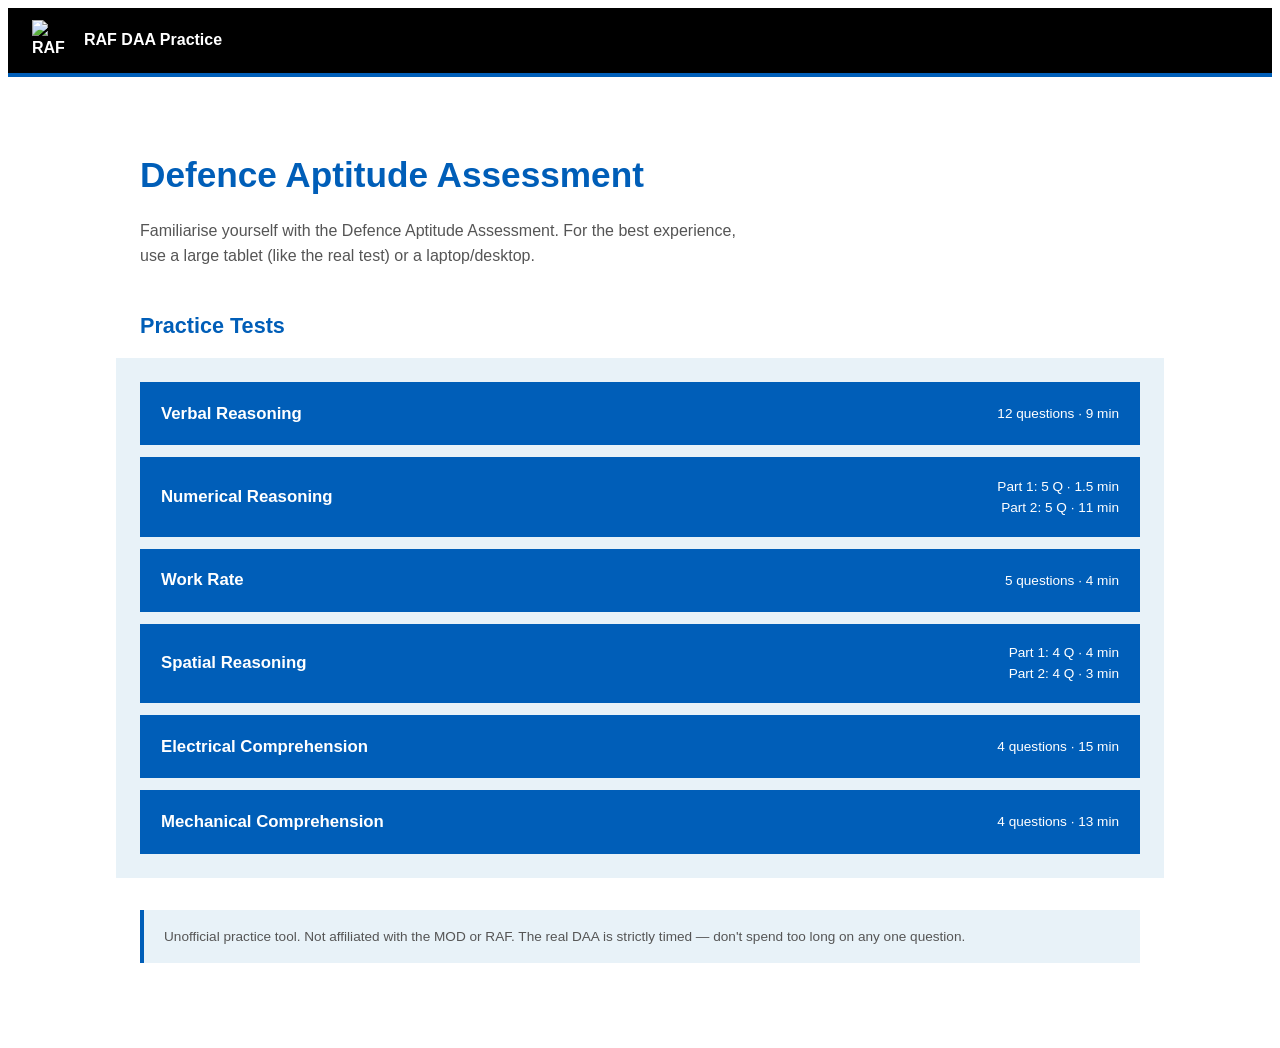
==== index.html @ e49e0d65 "Update index.html" ====
<!DOCTYPE html>
<html lang="en">
<head>
  <meta charset="UTF-8">
  <meta name="viewport" content="width=device-width, initial-scale=1.0">

  <title>RAF DAA Practice</title>

  <!-- Browser tab icon -->
  <link rel="icon" type="image/png" sizes="32x32" href="./assets/raf-roundel.png?v=2">
  <link rel="shortcut icon" type="image/png" href="./assets/raf-roundel.png?v=2">

  <!-- Main stylesheet -->
  <link rel="stylesheet" href="style.css">
</head>
<body>
  <header class="topbar">
  <a class="topbar-brand" href="./">
    <img src="./assets/raf-toolbar-logo.png" alt="RAF" class="raf-logo">
    <span>RAF DAA Practice</span>
  </a>
  </header>

  <main class="page">
    <h1 class="page-title">Defence Aptitude Assessment</h1>
    <p class="page-intro">
      Familiarise yourself with the Defence Aptitude Assessment.
      For the best experience, use a large tablet (like the real test)
      or a laptop/desktop.
    </p>

    <h2 class="section-heading">Practice Tests</h2>

    <ul class="test-list">
      <li>
        <a class="test-row" href="tests/verbal/">
          <span class="test-name">Verbal Reasoning</span>
          <span class="test-detail">12 questions · 9 min</span>
        </a>
      </li>
      <li>
        <a class="test-row" href="tests/numerical/">
          <span class="test-name">Numerical Reasoning</span>
          <span class="test-detail">Part 1: 5 Q · 1.5 min<br>Part 2: 5 Q · 11 min</span>
        </a>
      </li>
      <li>
        <a class="test-row" href="tests/work-rate/">
          <span class="test-name">Work Rate</span>
          <span class="test-detail">5 questions · 4 min</span>
        </a>
      </li>
      <li>
        <a class="test-row" href="tests/spatial/">
          <span class="test-name">Spatial Reasoning</span>
          <span class="test-detail">Part 1: 4 Q · 4 min<br>Part 2: 4 Q · 3 min</span>
        </a>
      </li>
      <li>
        <a class="test-row" href="tests/electrical/">
          <span class="test-name">Electrical Comprehension</span>
          <span class="test-detail">4 questions · 15 min</span>
        </a>
      </li>
      <li>
        <a class="test-row" href="tests/mechanical/">
          <span class="test-name">Mechanical Comprehension</span>
          <span class="test-detail">4 questions · 13 min</span>
        </a>
      </li>
    </ul>

    <p class="page-note">
      Unofficial practice tool. Not affiliated with the MOD or RAF.
      The real DAA is strictly timed — don't spend too long on any one question.
    </p>
  </main>
</body>
</html>
---- style.css ----
:root {
  --raf-blue: #005eb8;
  --raf-blue-dark: #004b93;
  --raf-light-blue: #e8f2f8;
  --raf-border: #d4e2ea;

  --text: #222222;
  --text-muted: #555555;

  --black: #000000;

  --radius: 2px;
  --max-width: 1000px;

  --font: Arial, Helvetica, sans-serif;
  --font-mono: "SF Mono", Consolas, monospace;
}

body {
  font-family: var(--font);
  background: #ffffff;
  min-height: 100vh;
  color: var(--text);
  line-height: 1.55;
  -webkit-font-smoothing: antialiased;
}

/* ============================================
   TOPBAR
   ============================================ */

.topbar {
  background: #000;
  border-bottom: 4px solid var(--raf-blue);
  padding: 0.75rem 1.5rem;
}

.topbar-brand {
  display: inline-flex;
  align-items: center;
  gap: 0.75rem;
  color: #fff;
  text-decoration: none;
  font-weight: 700;
  font-size: 1rem;
}

.topbar-brand:hover {
  color: #fff;
}

.raf-logo {
  width: 40px;
  height: 40px;
  object-fit: contain;
}

/* ============================================
   PAGE
   ============================================ */

.page {
  max-width: var(--max-width);
  margin: 0 auto;
  padding: 3rem 1.5rem 4rem;
}

.page-title {
  color: var(--raf-blue);
  font-size: 2.2rem;
  font-weight: 700;
  margin-bottom: 0.75rem;
}

.page-intro {
  color: var(--text-muted);
  font-size: 1rem;
  max-width: 70ch;
  margin-bottom: 2.5rem;
}

/* ============================================
   TEST SECTION
   ============================================ */

.section-heading {
  color: var(--raf-blue);
  font-size: 1.35rem;
  font-weight: 700;
  margin-bottom: 1rem;
}

.test-list {
  list-style: none;
  background: var(--raf-light-blue);
  margin: 0 -1.5rem;
  padding: 1.5rem;
}

.test-list li {
  margin: 0 0 0.75rem;
}

.test-list li:last-child {
  margin-bottom: 0;
}

/* ============================================
   TEST BUTTONS
   ============================================ */

.test-row {
  display: flex;
  justify-content: space-between;
  align-items: center;
  gap: 1.5rem;

  padding: 1.1rem 1.25rem;

  background: var(--raf-blue);
  color: #fff;

  text-decoration: none;
  border: 1px solid var(--raf-blue);

  transition:
    background 0.15s ease,
    border-color 0.15s ease;
}

.test-row:hover {
  background: var(--raf-blue-dark);
  border-color: var(--raf-blue-dark);
}

.test-name {
  font-size: 1.05rem;
  font-weight: 700;
}

.test-detail {
  font-size: 0.85rem;
  text-align: right;
  color: #fff;
  font-variant-numeric: tabular-nums;
}

/* ============================================
   NOTE
   ============================================ */

.page-note {
  margin-top: 2rem;
  padding: 1rem 1.25rem;

  background: var(--raf-light-blue);
  border-left: 4px solid var(--raf-blue);

  font-size: 0.85rem;
  color: var(--text-muted);
}
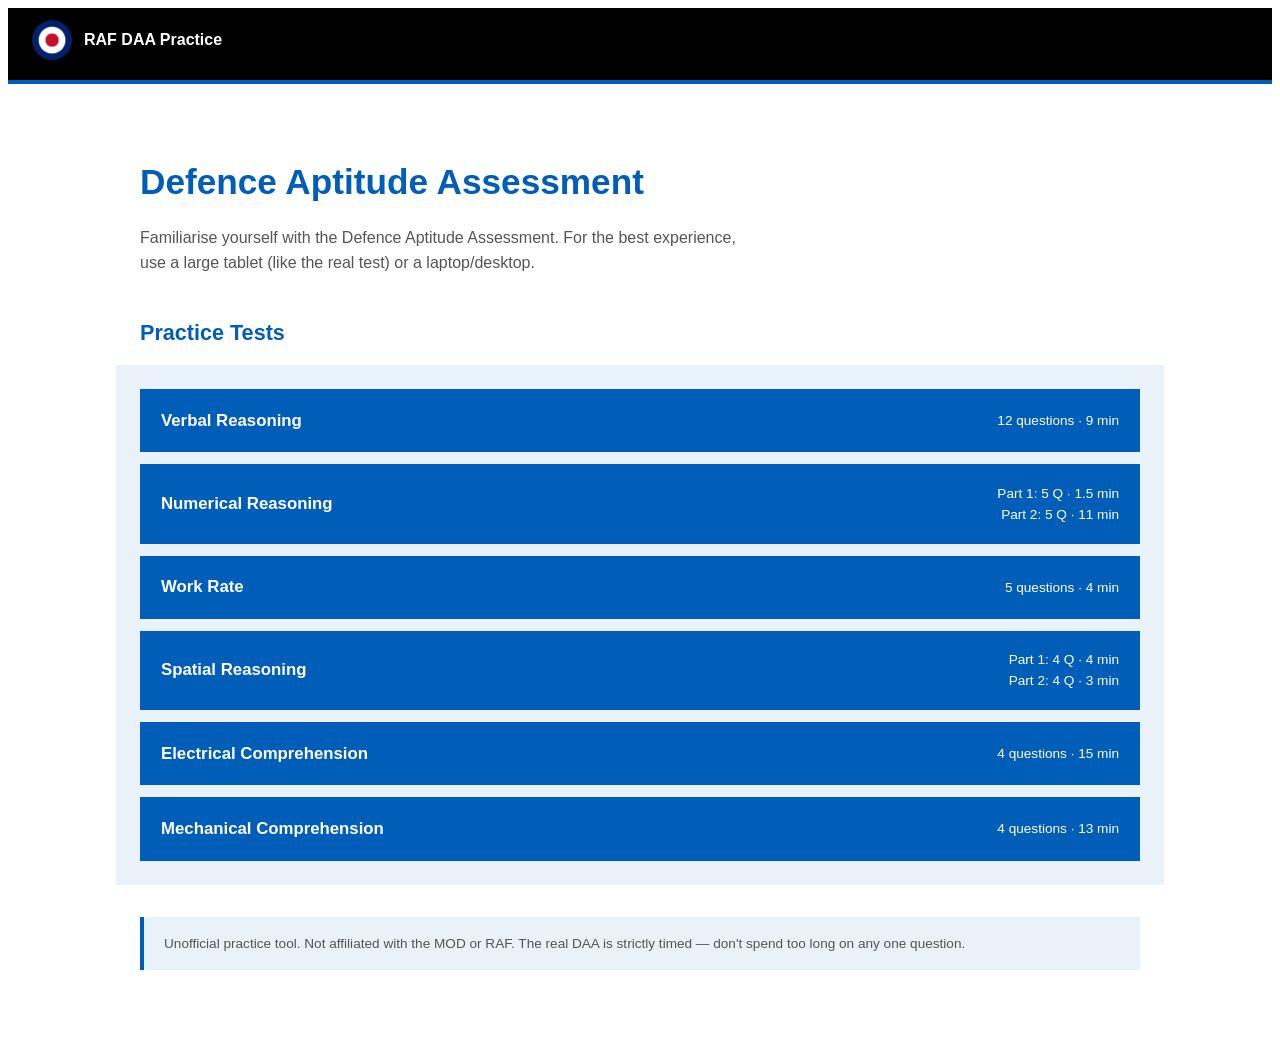
==== commit deaa1bab: "Update header logo in index.html" ====
--- a/index.html
+++ b/index.html
@@ -14,12 +14,16 @@
   <link rel="stylesheet" href="style.css">
 </head>
 <body>
-  <header class="topbar">
+<header class="topbar">
   <a class="topbar-brand" href="./">
-    <img src="./assets/raf-toolbar-logo.png" alt="RAF" class="raf-logo">
+    <img
+      src="./assets/raf-roundel.png"
+      alt="RAF"
+      class="raf-logo"
+    >
     <span>RAF DAA Practice</span>
   </a>
-  </header>
+</header>
 
   <main class="page">
     <h1 class="page-title">Defence Aptitude Assessment</h1>
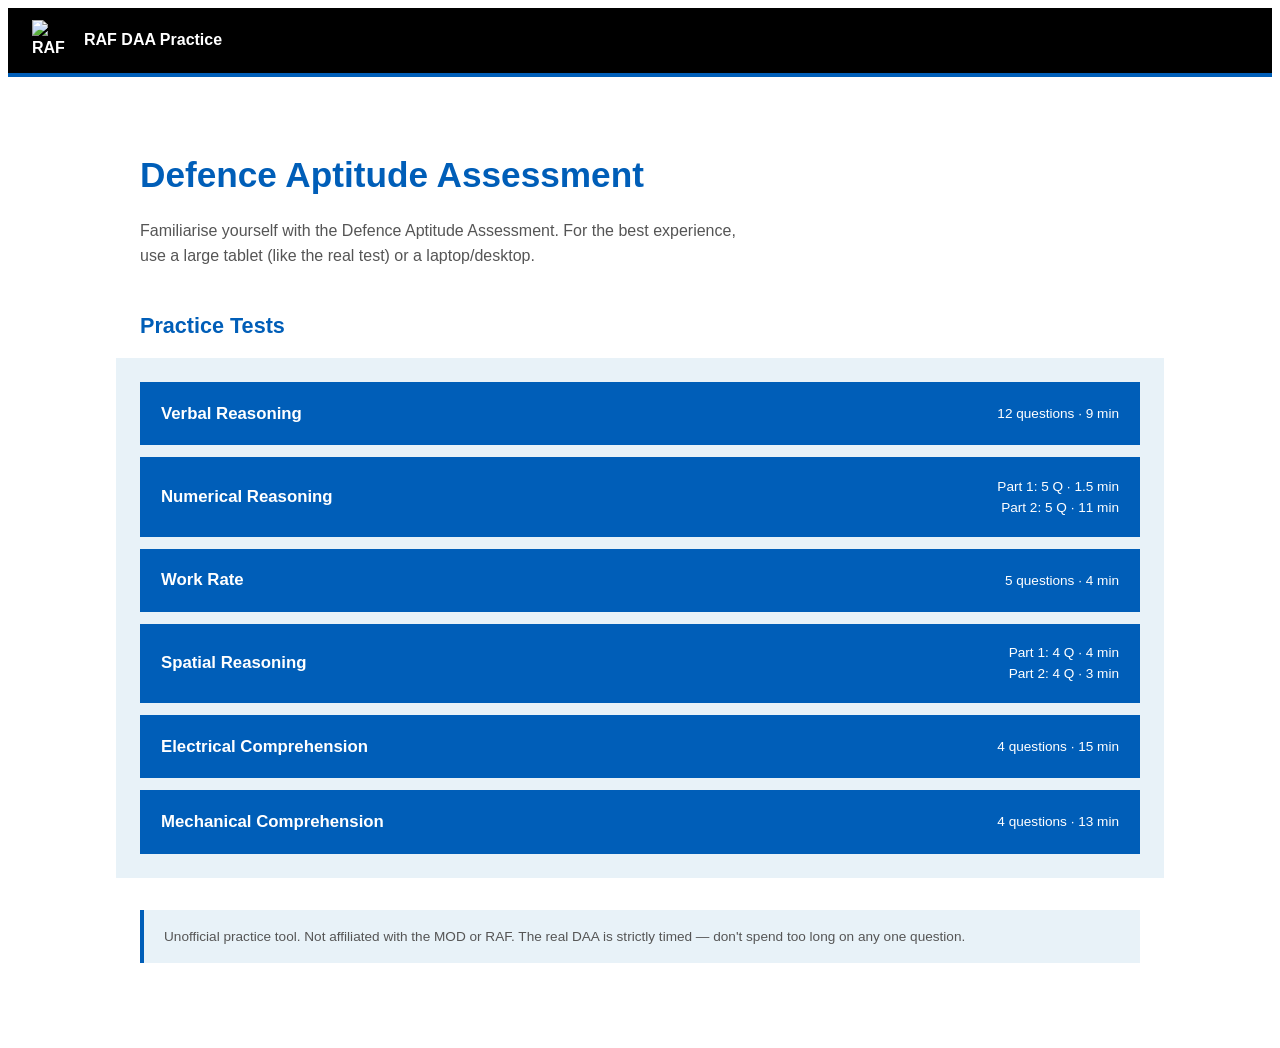
==== commit fdbaa0f5: "Update logo source in index.html" ====
--- a/index.html
+++ b/index.html
@@ -17,7 +17,7 @@
 <header class="topbar">
   <a class="topbar-brand" href="./">
     <img
-      src="./assets/raf-roundel.png"
+      src="./assets/raf-toolbar-logo.png"
       alt="RAF"
       class="raf-logo"
     >
--- a/style.css
+++ b/style.css
@@ -44,17 +44,15 @@
   font-weight: 700;
   font-size: 1rem;
 }
-
-.topbar-brand:hover {
-  color: #fff;
-}
-
 .raf-logo {
+  display: block;
   width: 40px;
   height: 40px;
   object-fit: contain;
 }
-
+.topbar-brand:hover {
+  color: #fff;
+}
 /* ============================================
    PAGE
    ============================================ */
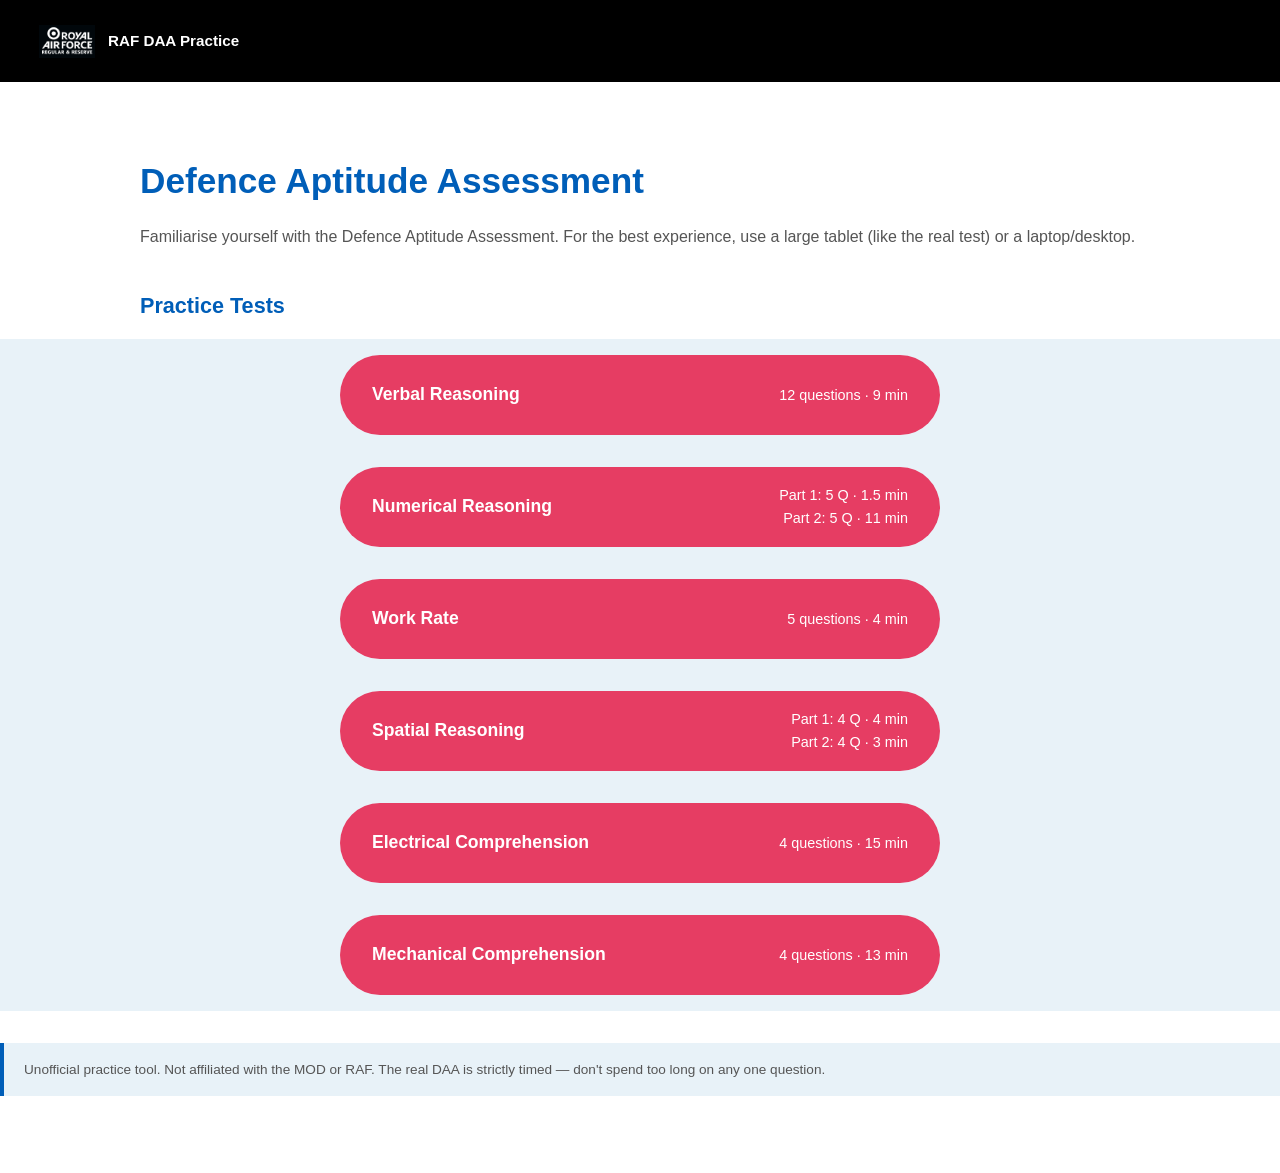
==== commit 628d9e39: "Make main page topbar consistent with quiz intro pages" ====
--- a/index.html
+++ b/index.html
@@ -3,27 +3,18 @@
 <head>
   <meta charset="UTF-8">
   <meta name="viewport" content="width=device-width, initial-scale=1.0">
-
   <title>RAF DAA Practice</title>
-
-  <!-- Browser tab icon -->
   <link rel="icon" type="image/png" sizes="32x32" href="./assets/raf-roundel.png?v=2">
   <link rel="shortcut icon" type="image/png" href="./assets/raf-roundel.png?v=2">
-
-  <!-- Main stylesheet -->
   <link rel="stylesheet" href="style.css">
 </head>
 <body>
-<header class="topbar">
-  <a class="topbar-brand" href="./">
-    <img
-      src="./assets/raf-toolbar-logo.png"
-      alt="RAF"
-      class="raf-logo"
-    >
-    <span>RAF DAA Practice</span>
-  </a>
-</header>
+  <header class="topbar">
+    <a class="topbar-brand" href="./">
+      <img src="./assets/raf-toolbar-logo.png" alt="RAF" class="raf-logo">
+      <span>RAF DAA Practice</span>
+    </a>
+  </header>
 
   <main class="page">
     <h1 class="page-title">Defence Aptitude Assessment</h1>
@@ -36,42 +27,12 @@
     <h2 class="section-heading">Practice Tests</h2>
 
     <ul class="test-list">
-      <li>
-        <a class="test-row" href="tests/verbal/">
-          <span class="test-name">Verbal Reasoning</span>
-          <span class="test-detail">12 questions · 9 min</span>
-        </a>
-      </li>
-      <li>
-        <a class="test-row" href="tests/numerical/">
-          <span class="test-name">Numerical Reasoning</span>
-          <span class="test-detail">Part 1: 5 Q · 1.5 min<br>Part 2: 5 Q · 11 min</span>
-        </a>
-      </li>
-      <li>
-        <a class="test-row" href="tests/work-rate/">
-          <span class="test-name">Work Rate</span>
-          <span class="test-detail">5 questions · 4 min</span>
-        </a>
-      </li>
-      <li>
-        <a class="test-row" href="tests/spatial/">
-          <span class="test-name">Spatial Reasoning</span>
-          <span class="test-detail">Part 1: 4 Q · 4 min<br>Part 2: 4 Q · 3 min</span>
-        </a>
-      </li>
-      <li>
-        <a class="test-row" href="tests/electrical/">
-          <span class="test-name">Electrical Comprehension</span>
-          <span class="test-detail">4 questions · 15 min</span>
-        </a>
-      </li>
-      <li>
-        <a class="test-row" href="tests/mechanical/">
-          <span class="test-name">Mechanical Comprehension</span>
-          <span class="test-detail">4 questions · 13 min</span>
-        </a>
-      </li>
+      <li><a class="test-row" href="tests/verbal/"><span class="test-name">Verbal Reasoning</span><span class="test-detail">12 questions · 9 min</span></a></li>
+      <li><a class="test-row" href="tests/numerical/"><span class="test-name">Numerical Reasoning</span><span class="test-detail">Part 1: 5 Q · 1.5 min<br>Part 2: 5 Q · 11 min</span></a></li>
+      <li><a class="test-row" href="tests/work-rate/"><span class="test-name">Work Rate</span><span class="test-detail">5 questions · 4 min</span></a></li>
+      <li><a class="test-row" href="tests/spatial/"><span class="test-name">Spatial Reasoning</span><span class="test-detail">Part 1: 4 Q · 4 min<br>Part 2: 4 Q · 3 min</span></a></li>
+      <li><a class="test-row" href="tests/electrical/"><span class="test-name">Electrical Comprehension</span><span class="test-detail">4 questions · 15 min</span></a></li>
+      <li><a class="test-row" href="tests/mechanical/"><span class="test-name">Mechanical Comprehension</span><span class="test-detail">4 questions · 13 min</span></a></li>
     </ul>
 
     <p class="page-note">
--- a/style.css
+++ b/style.css
@@ -1,159 +1,7 @@
-:root {
-  --raf-blue: #005eb8;
-  --raf-blue-dark: #004b93;
-  --raf-light-blue: #e8f2f8;
-  --raf-border: #d4e2ea;
-
-  --text: #222222;
-  --text-muted: #555555;
-
-  --black: #000000;
-
-  --radius: 2px;
-  --max-width: 1000px;
-
-  --font: Arial, Helvetica, sans-serif;
-  --font-mono: "SF Mono", Consolas, monospace;
-}
-
-body {
-  font-family: var(--font);
-  background: #ffffff;
-  min-height: 100vh;
-  color: var(--text);
-  line-height: 1.55;
-  -webkit-font-smoothing: antialiased;
-}
-
-/* ============================================
-   TOPBAR
-   ============================================ */
-
-.topbar {
-  background: #000;
-  border-bottom: 4px solid var(--raf-blue);
-  padding: 0.75rem 1.5rem;
-}
-
-.topbar-brand {
-  display: inline-flex;
-  align-items: center;
-  gap: 0.75rem;
-  color: #fff;
-  text-decoration: none;
-  font-weight: 700;
-  font-size: 1rem;
-}
-.raf-logo {
-  display: block;
-  width: 40px;
-  height: 40px;
-  object-fit: contain;
-}
-.topbar-brand:hover {
-  color: #fff;
-}
-/* ============================================
-   PAGE
-   ============================================ */
-
-.page {
-  max-width: var(--max-width);
-  margin: 0 auto;
-  padding: 3rem 1.5rem 4rem;
-}
-
-.page-title {
-  color: var(--raf-blue);
-  font-size: 2.2rem;
-  font-weight: 700;
-  margin-bottom: 0.75rem;
-}
-
-.page-intro {
-  color: var(--text-muted);
-  font-size: 1rem;
-  max-width: 70ch;
-  margin-bottom: 2.5rem;
-}
-
-/* ============================================
-   TEST SECTION
-   ============================================ */
-
-.section-heading {
-  color: var(--raf-blue);
-  font-size: 1.35rem;
-  font-weight: 700;
-  margin-bottom: 1rem;
-}
-
-.test-list {
-  list-style: none;
-  background: var(--raf-light-blue);
-  margin: 0 -1.5rem;
-  padding: 1.5rem;
-}
-
-.test-list li {
-  margin: 0 0 0.75rem;
-}
-
-.test-list li:last-child {
-  margin-bottom: 0;
-}
-
-/* ============================================
-   TEST BUTTONS
-   ============================================ */
-
-.test-row {
-  display: flex;
-  justify-content: space-between;
-  align-items: center;
-  gap: 1.5rem;
-
-  padding: 1.1rem 1.25rem;
-
-  background: var(--raf-blue);
-  color: #fff;
-
-  text-decoration: none;
-  border: 1px solid var(--raf-blue);
-
-  transition:
-    background 0.15s ease,
-    border-color 0.15s ease;
-}
-
-.test-row:hover {
-  background: var(--raf-blue-dark);
-  border-color: var(--raf-blue-dark);
-}
-
-.test-name {
-  font-size: 1.05rem;
-  font-weight: 700;
-}
-
-.test-detail {
-  font-size: 0.85rem;
-  text-align: right;
-  color: #fff;
-  font-variant-numeric: tabular-nums;
-}
-
-/* ============================================
-   NOTE
-   ============================================ */
-
-.page-note {
-  margin-top: 2rem;
-  padding: 1rem 1.25rem;
-
-  background: var(--raf-light-blue);
-  border-left: 4px solid var(--raf-blue);
-
-  font-size: 0.85rem;
-  color: var(--text-muted);
-}
+@import "./styles/variables.css";
+@import "./styles/base.css";
+@import "./styles/topbar.css";
+@import "./styles/layout.css";
+@import "./styles/buttons.css";
+@import "./styles/note.css";
+@import "./styles/test-page.css";
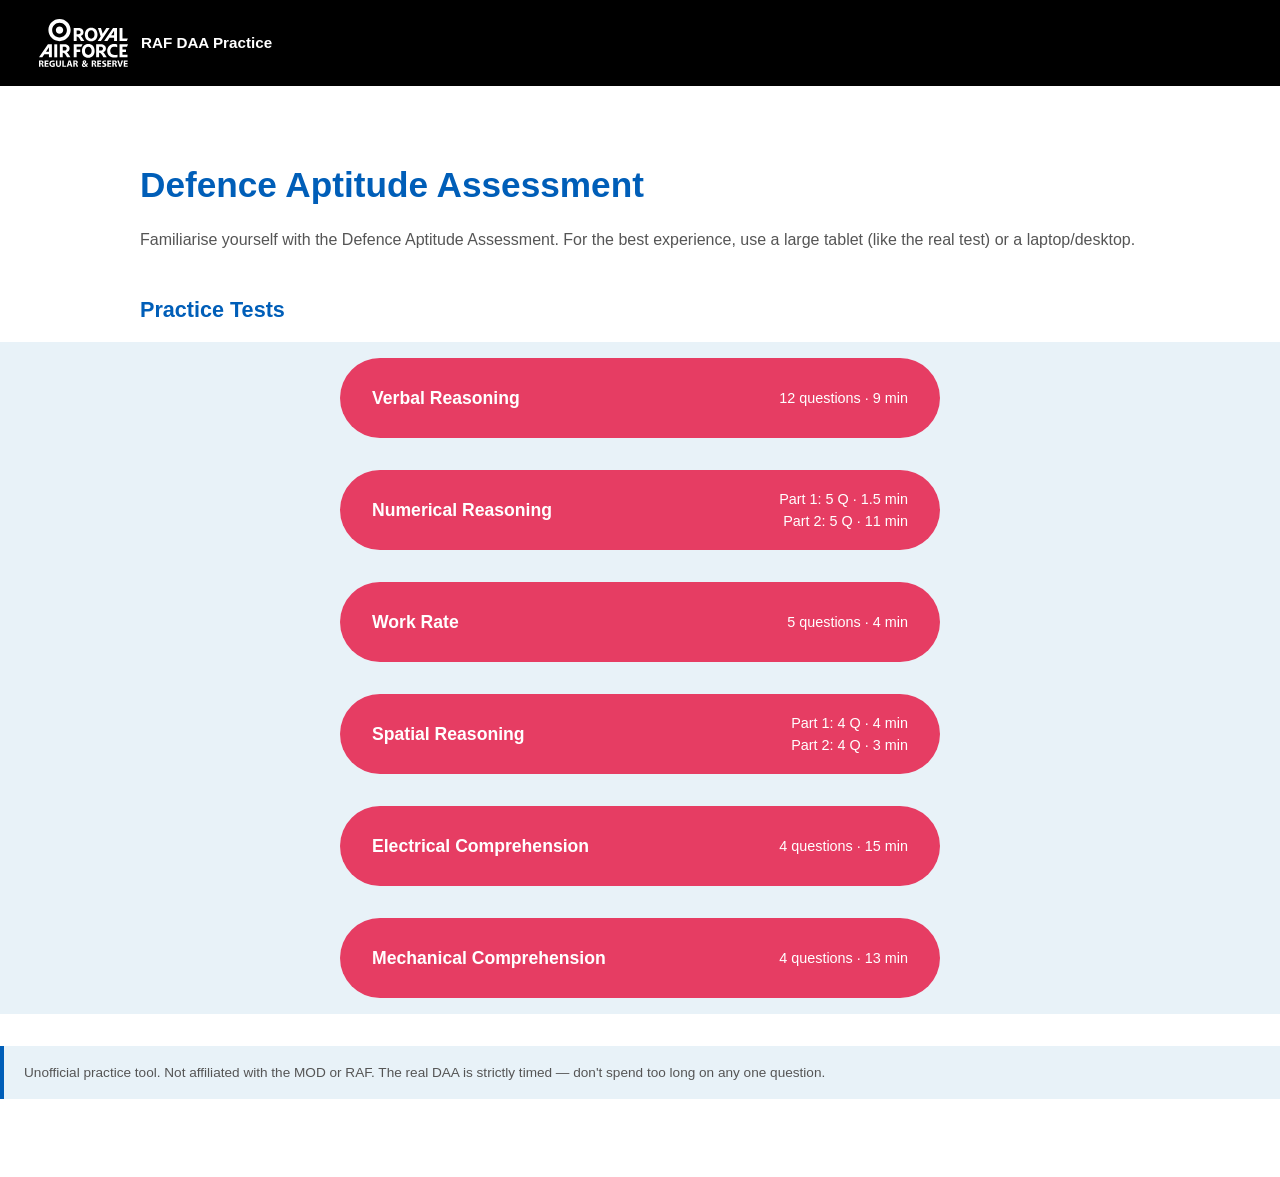
==== commit 9475731d: "Replace raf-toolbar-logo.png with official logo-white.svg for more professional appearance" ====
--- a/index.html
+++ b/index.html
@@ -11,7 +11,7 @@
 <body>
   <header class="topbar">
     <a class="topbar-brand" href="./">
-      <img src="./assets/raf-toolbar-logo.png" alt="RAF" class="raf-logo">
+      <img src="./assets/logo-white.svg" alt="RAF" class="raf-logo">
       <span>RAF DAA Practice</span>
     </a>
   </header>
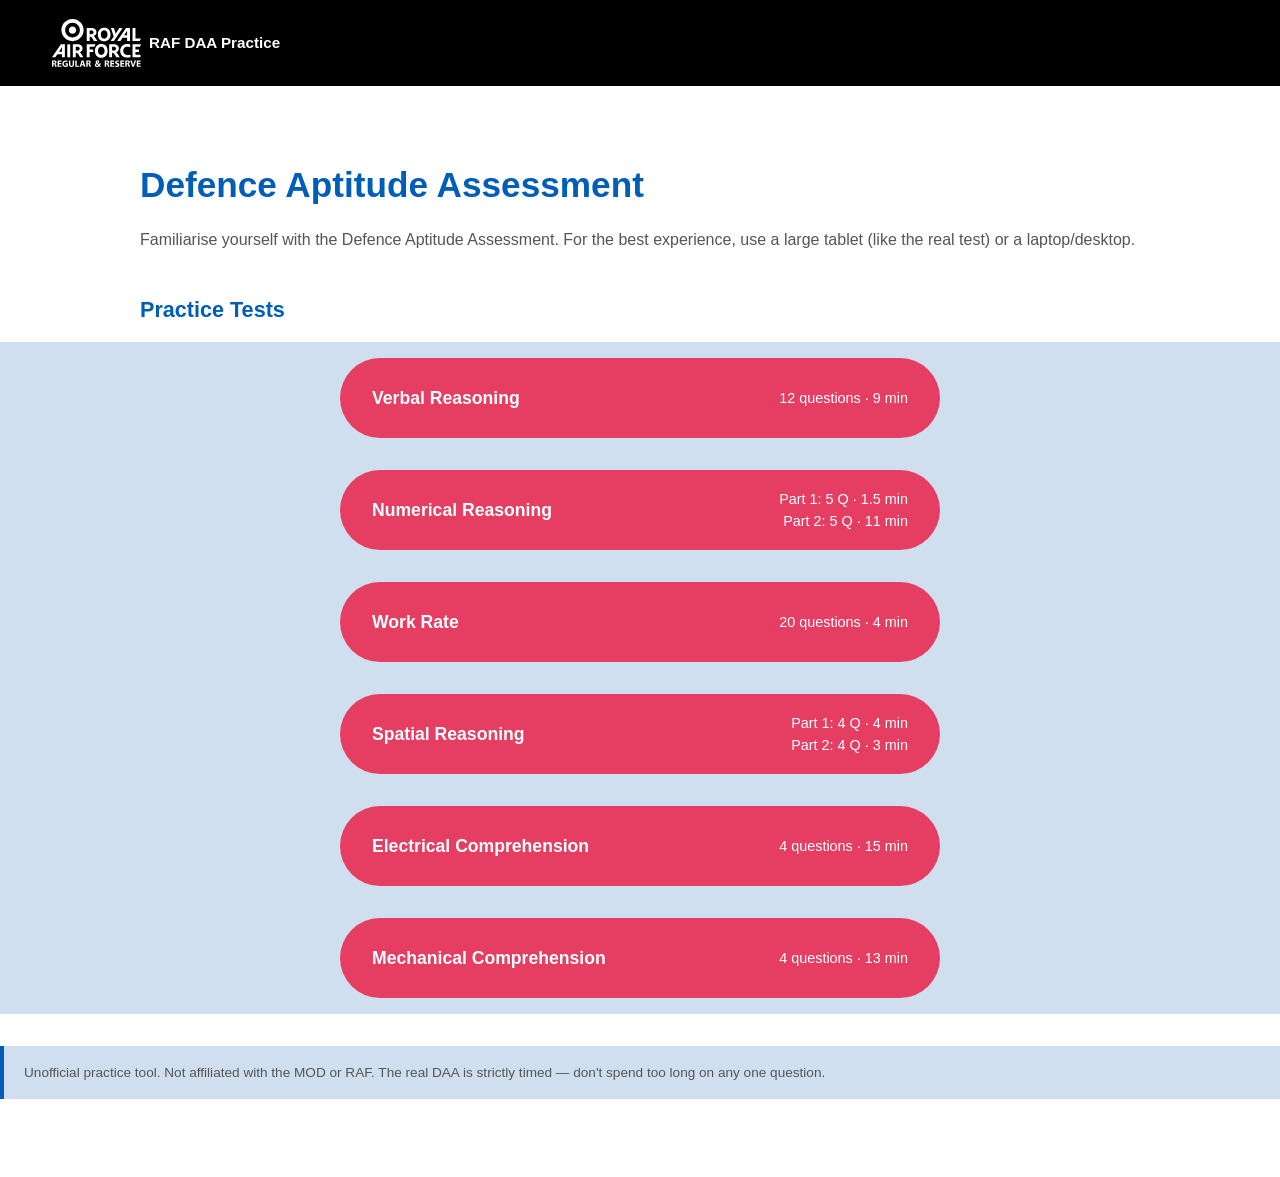
==== commit 9f3197dd: "Update Work Rate question count on test menu" ====
--- a/index.html
+++ b/index.html
@@ -29,7 +29,7 @@
     <ul class="test-list">
       <li><a class="test-row" href="tests/verbal/"><span class="test-name">Verbal Reasoning</span><span class="test-detail">12 questions · 9 min</span></a></li>
       <li><a class="test-row" href="tests/numerical/"><span class="test-name">Numerical Reasoning</span><span class="test-detail">Part 1: 5 Q · 1.5 min<br>Part 2: 5 Q · 11 min</span></a></li>
-      <li><a class="test-row" href="tests/work-rate/"><span class="test-name">Work Rate</span><span class="test-detail">5 questions · 4 min</span></a></li>
+      <li><a class="test-row" href="tests/work-rate/"><span class="test-name">Work Rate</span><span class="test-detail">20 questions · 4 min</span></a></li>
       <li><a class="test-row" href="tests/spatial/"><span class="test-name">Spatial Reasoning</span><span class="test-detail">Part 1: 4 Q · 4 min<br>Part 2: 4 Q · 3 min</span></a></li>
       <li><a class="test-row" href="tests/electrical/"><span class="test-name">Electrical Comprehension</span><span class="test-detail">4 questions · 15 min</span></a></li>
       <li><a class="test-row" href="tests/mechanical/"><span class="test-name">Mechanical Comprehension</span><span class="test-detail">4 questions · 13 min</span></a></li>
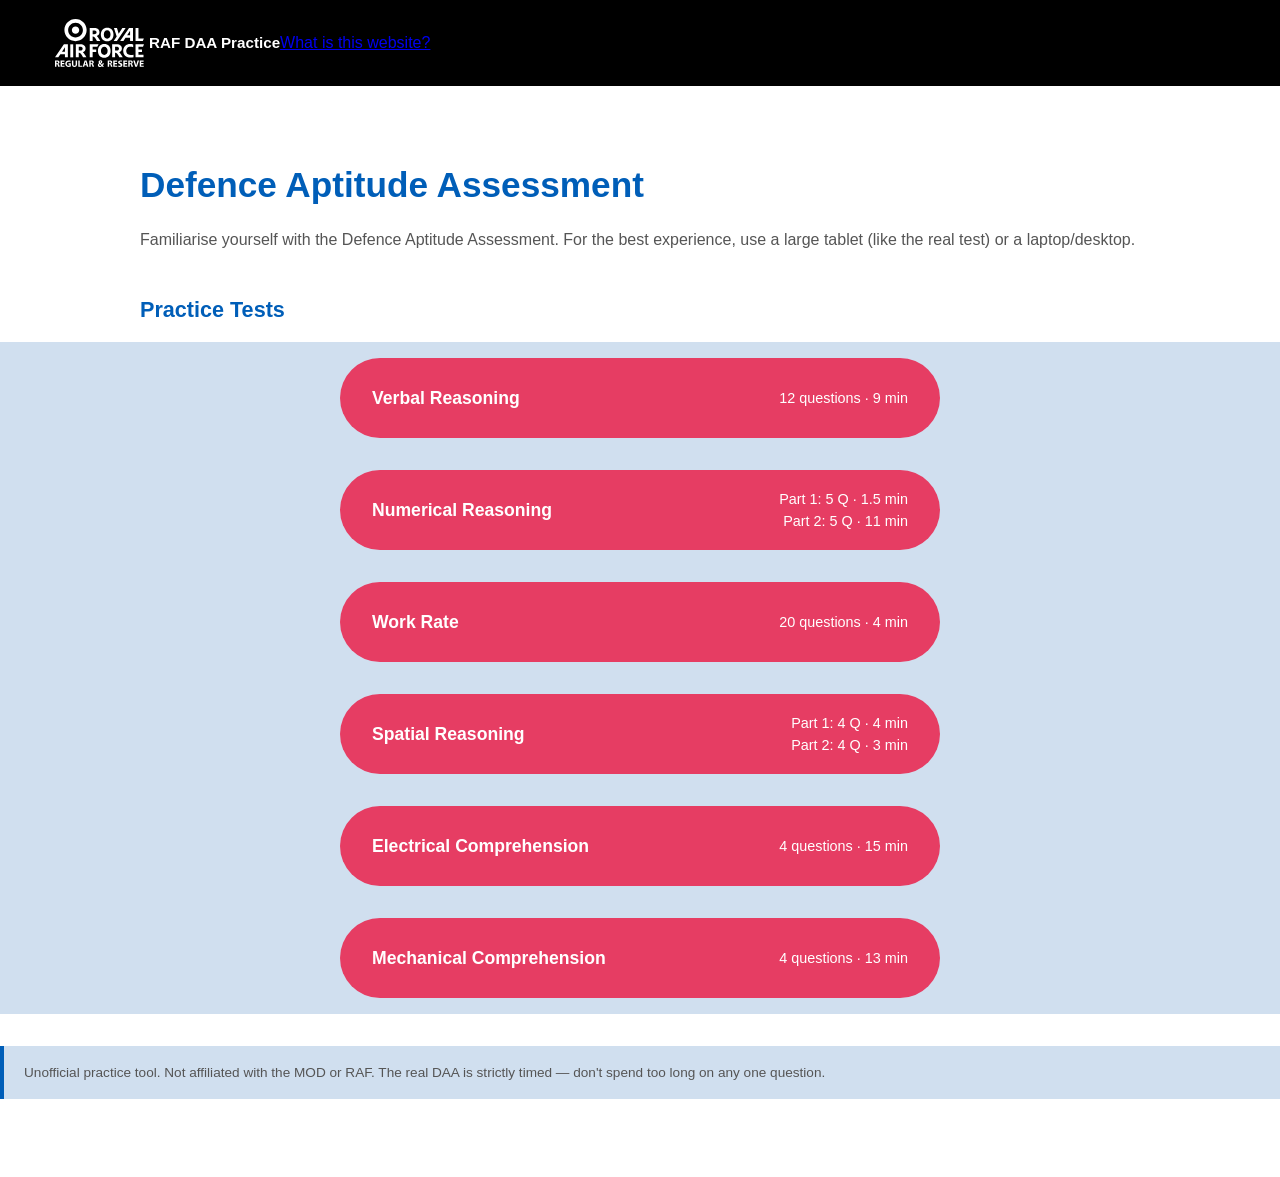
==== commit 60f20ec4: "Add website information button to top bar" ====
--- a/index.html
+++ b/index.html
@@ -14,6 +14,7 @@
       <img src="./assets/logo-white.svg" alt="RAF" class="raf-logo">
       <span>RAF DAA Practice</span>
     </a>
+    <a class="about-button" href="./about.html">What is this website?</a>
   </header>
 
   <main class="page">
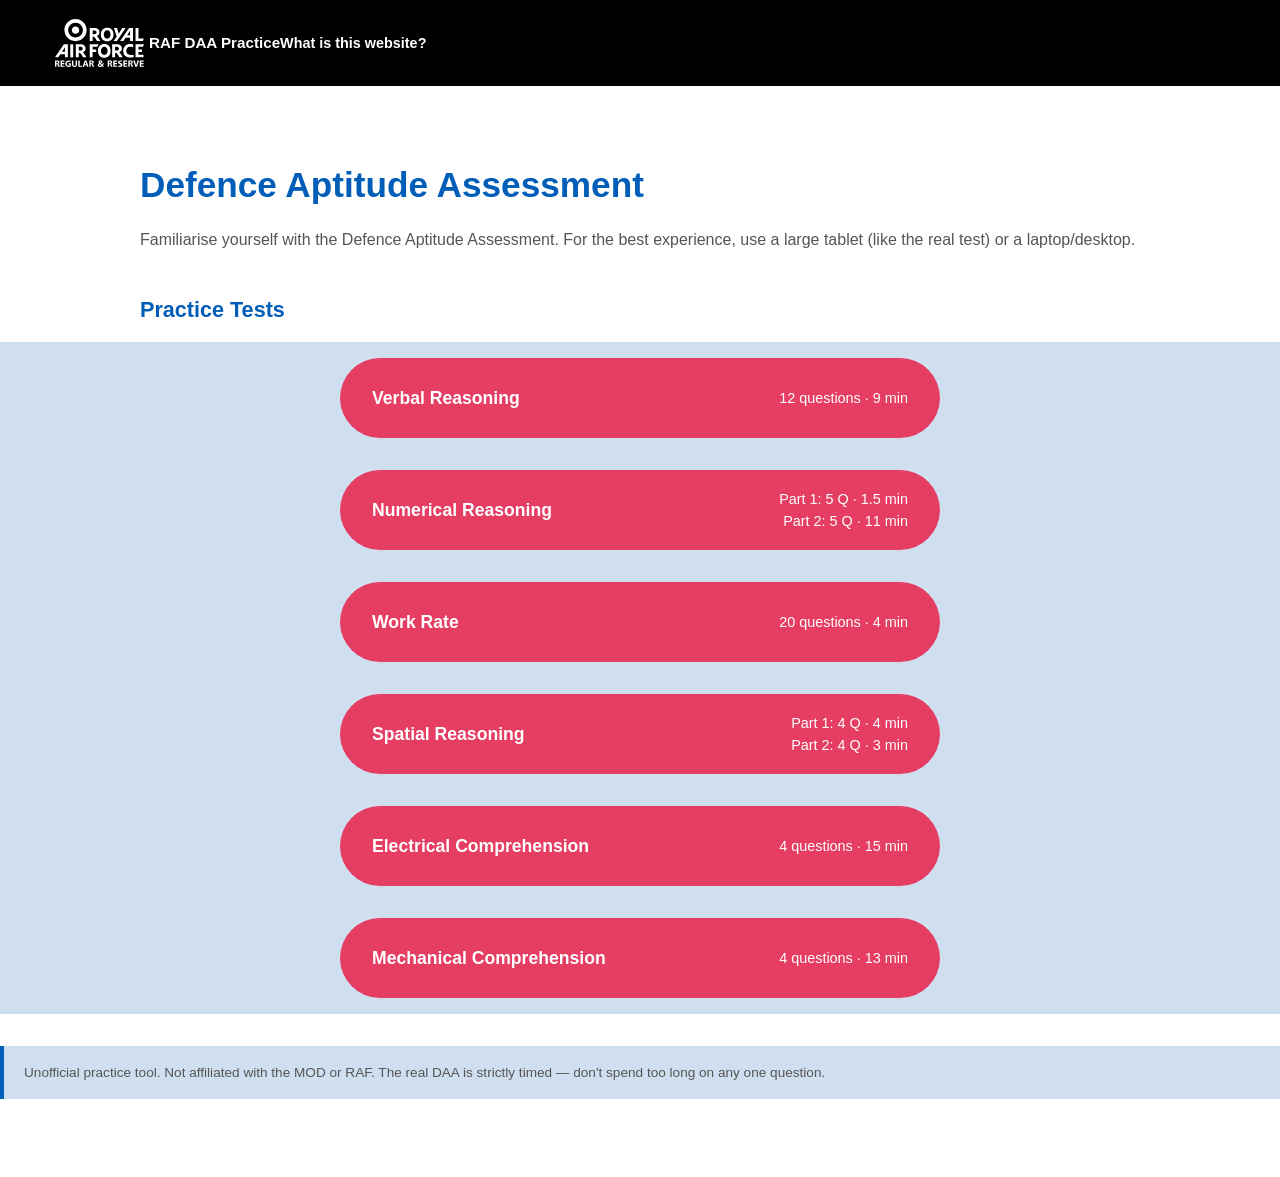
==== commit 3cfcf7f0: "Refresh top bar styling" ====
--- a/index.html
+++ b/index.html
@@ -6,7 +6,7 @@
   <title>RAF DAA Practice</title>
   <link rel="icon" type="image/png" sizes="32x32" href="./assets/raf-roundel.png?v=2">
   <link rel="shortcut icon" type="image/png" href="./assets/raf-roundel.png?v=2">
-  <link rel="stylesheet" href="style.css">
+  <link rel="stylesheet" href="style.css?v=20261006-8">
 </head>
 <body>
   <header class="topbar">
